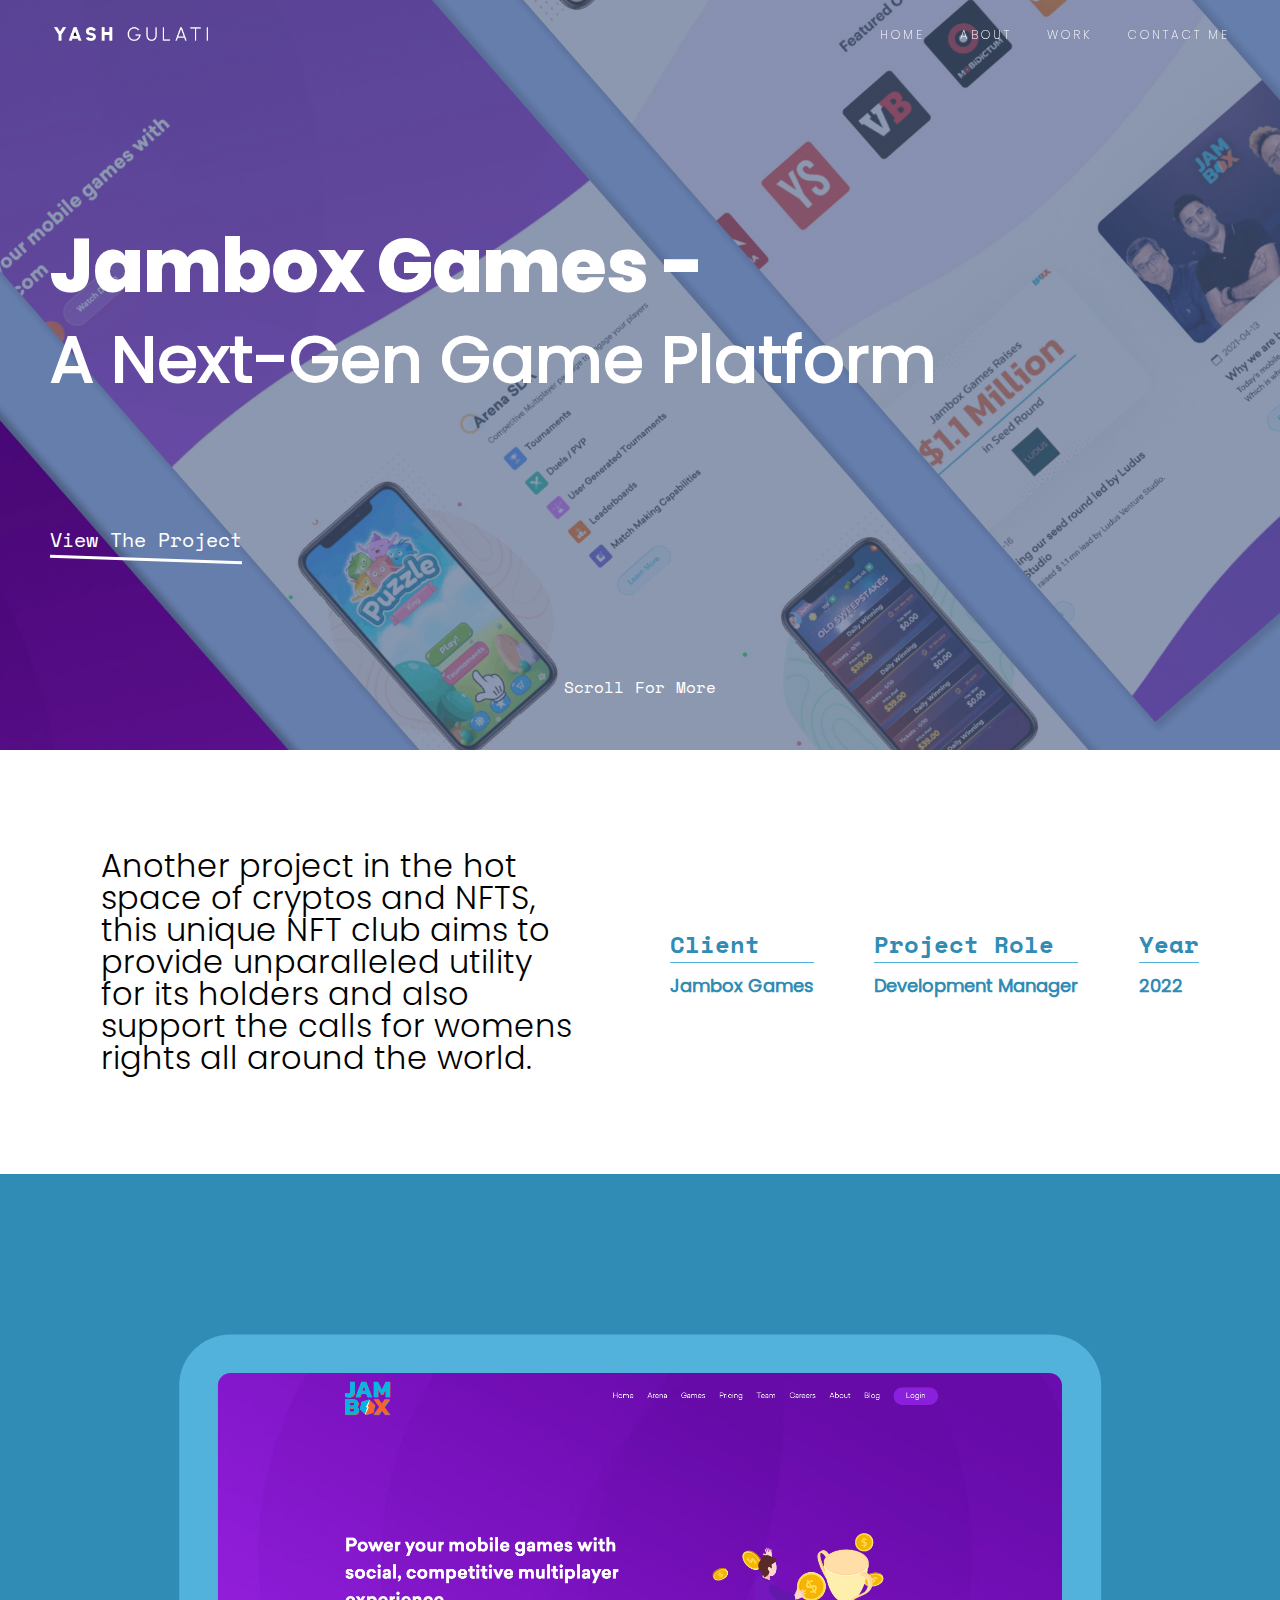
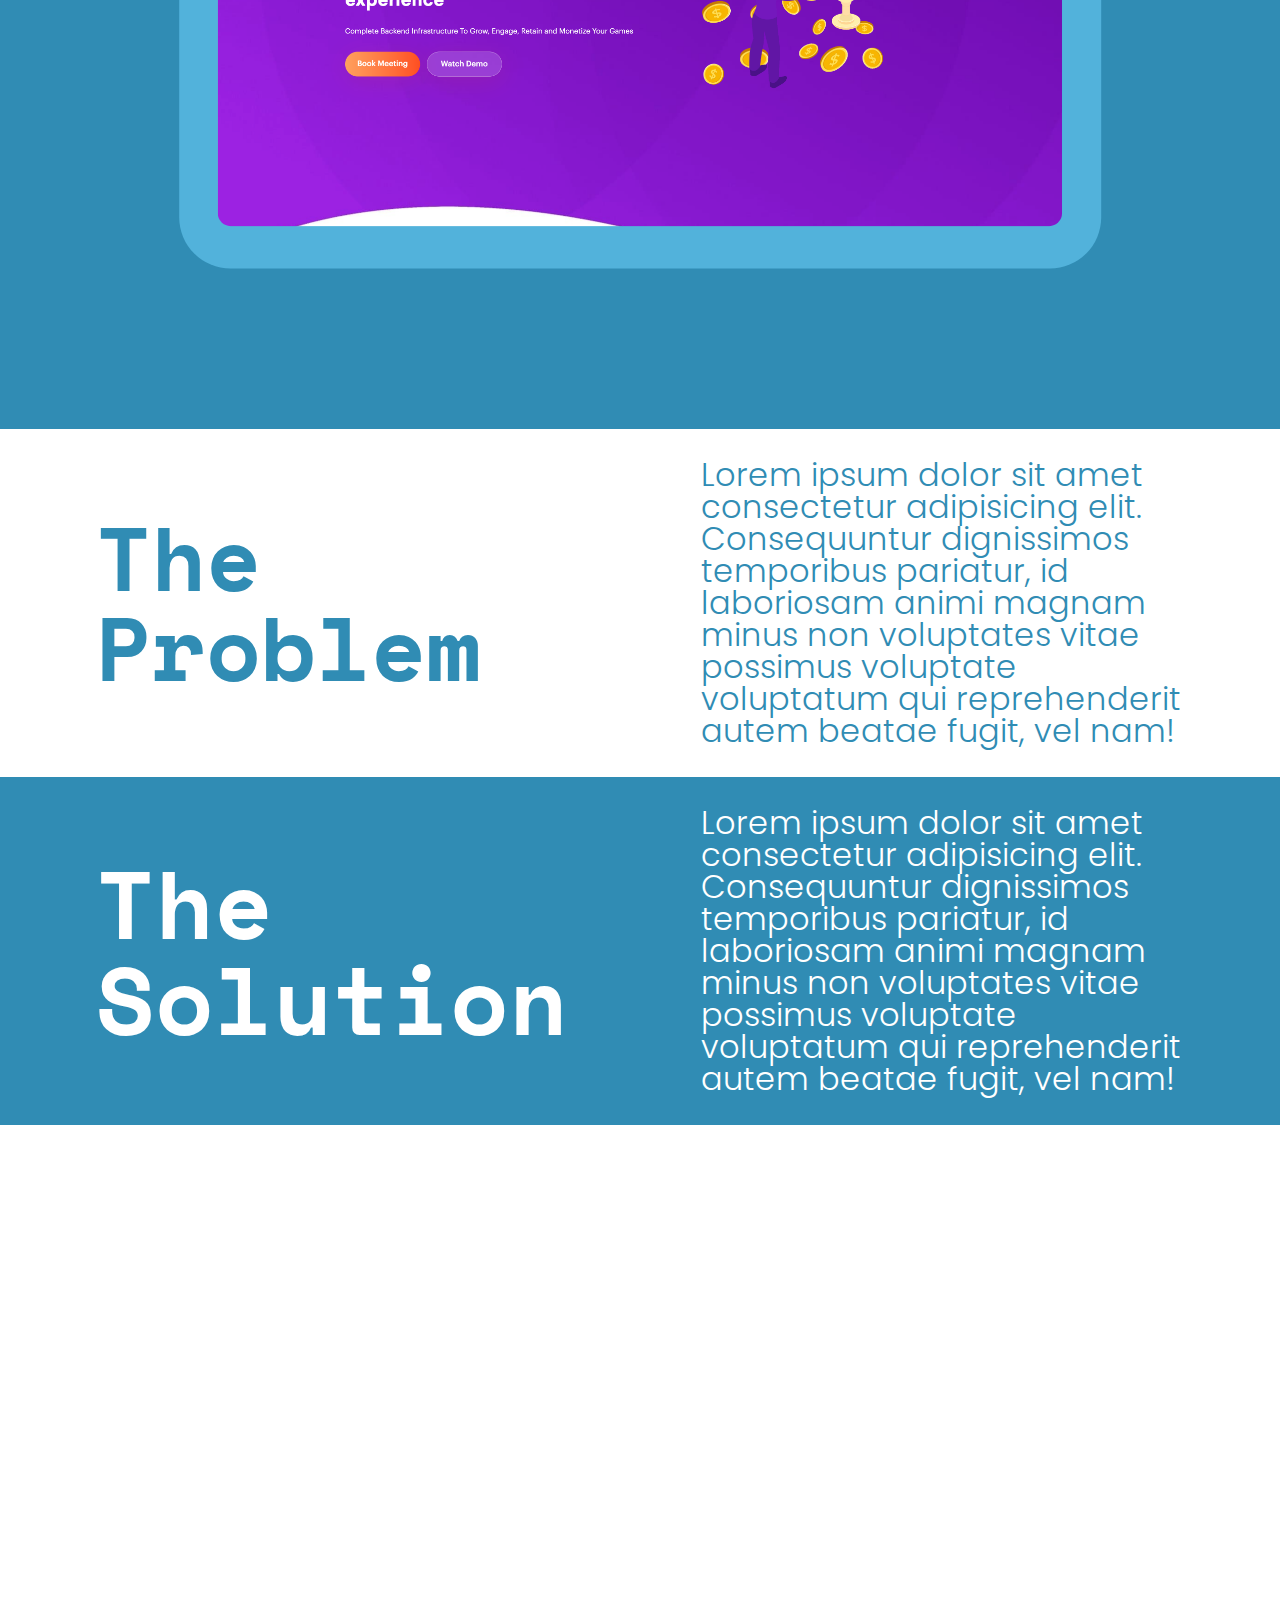
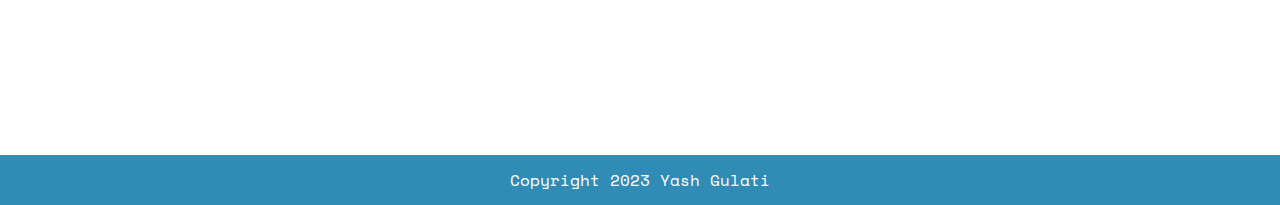
==== work/jambox/index.html @ 0f2e0605 "Updated" ====
<!DOCTYPE html>
<html lang="en">
<head>
    <title>Jambox | Yash Gulati</title>
    <link rel="stylesheet" href="/components/media/css/template/case-study-temp.css">
    <link rel="stylesheet" href="/components/media/css/customizations/jambox.css">
    <div class="head"></div>
</head>
<body>
    <div id="nav-placeholder"></div>

        <section id="context">
            <div class="context-content">
                <div class="headers">
                    <h1 class="headerh1">Jambox Games  -</h1>
                    <h2 class="headerh2">A Next-Gen Game Platform</h2>
                </div>
    
                <div class="button">
                    <a href="https://www.jambox.games"  target="_blank">View The Project</a>
                </div>
                <div class="scroll-p">
                    <a>Scroll For More</a>
                </div>
            </div>
        </section>


    <section id="summary">
        <div class="summary-content">
            <div class="left-brief">
                <h1>Another project in the hot space of <span class="bold">cryptos and NFTS, </span>  this unique NFT club aims to provide unparalleled utility for its holders and also support the calls for <span class="bold"> womens rights </span>all around the world.</h1>
            </div>
            <div class="right-brief">
                <div class="info-card">
                    <h3>Client
                        <div class="card-line"></div>
                    </h3>
                    <h2>Jambox Games</h2>
                </div>

                <div class="info-card">
                    <h3>Project Role
                        <div class="card-line"></div>
                    </h3>
                    <h2>Development Manager</h2>
                </div>

                <div class="info-card">
                    <h3>Year
                        <div class="card-line"></div>
                    </h3>
                    <h2>2022</h2>
                </div>
            </div>
        </div>
    </section>

    <section id="viewport">
        <section id="viewport">
            <div class="inner-viewport">
                <img src="/components/media/img/website-screenshots/jambox.png" alt="">
            </div>
        </section>
    </section>

    <section class="prob-sol">
        <div id="proj-description-inverse">
            <div class="proj-description-left">
                <h1>The <br> Problem</h1>
            </div>
            <div class="proj-description-right">
                <h1>Lorem ipsum dolor sit amet consectetur adipisicing elit. Consequuntur dignissimos temporibus pariatur, id laboriosam animi magnam minus non voluptates vitae possimus voluptate voluptatum qui reprehenderit autem beatae fugit, vel nam!</h1>
            </div>
        </div>
        <div id="proj-description">
        <div class="proj-description-left">
            <h1>The<br> Solution</h1>
        </div>
        <div class="proj-description-right">
            <h1>Lorem ipsum dolor sit amet consectetur adipisicing elit. Consequuntur dignissimos temporibus pariatur, id laboriosam animi magnam minus non voluptates vitae possimus voluptate voluptatum qui reprehenderit autem beatae fugit, vel nam!</h1>
        </div>
        </div>
    </section>
    
    <section id="moreprojects">
    </section>

    <div class="footer"></div>


    <script src="https://code.jquery.com/jquery-1.10.2.js"></script>
    <script src="/components/media/js/template.js"></script>
    <script src="/components/media/js/case-study.js"></script>

</body>
</html>
---- components/media/css/template/case-study-temp.css ----
*,
body,
html {
  margin: 0;
  padding: 0;
  box-sizing: border-box;
}

body {
  background: var(--mainColor);
  --black: #111;
  --footerBG: var(--mainColor);
  --navBG: transparent;
}

header img {
  width: 100vw;
}

#context {
  height: 750px;
  background: var(--headerBG);
  background-size: cover;
  background-repeat: no-repeat;
  background-position: var(--headerPOS);
  z-index: 2;
}

.context-content {
  position: relative;
  height: 100%;
}

#context h1 {
  font-family: Poppins800;
  font-size: 75px;
  line-height: 1.05;
  color: white;
  letter-spacing: -1px;
}

#context h2 {
  font-family: Poppins400;
  font-size: 65px;
  color: white;
  margin-top: 5px;
}

.headers {
  position: absolute;
  top: 40%;
  transform: translateY(-40%);
  margin-left: 50px;
}

.line {
  width: 35px;
  height: 8px;
  background-color: white;
}

.headers h1 {
  display: flex;
  flex-direction: row;
  align-items: center;
}

.button {
  position: absolute;
  margin-left: 50px;
  top: 70%;
  transform: translateY(-70%);
}

.button a {
  text-decoration: none;
  color: white;
  font-family: SpaceMono400;
  font-weight: 400;
  font-size: 20px;
  padding-bottom: 10px;
  transition: 250ms all linear;
}

.button a::before {
  z-index: 5;
  content: "";
  width: 100%;
  position: absolute;
  bottom: -7px;
  height: 3px;
  left: 0;
  display: block;
  background: #fff;
  transition: all 0.2s ease-in-out;
  transform: rotate(2deg);
}

.button a:hover:before {
  background: var(--viewProjectHoverColor);
  height: 10px;
  z-index: 0;
}

#summary {
  height: auto;
  width: 100vw;
  background: white;
  z-index: 3;
}

#summary h1 {
  font-family: Poppins300;
  font-size: 32px;
  font-weight: 400;
  line-height: 1;
  width: 80%;
  margin-left: 50px;
}

.summary-content {
  padding-top: 100px;
  padding-bottom: 100px;
  display: flex;
  width: 92vw;
  margin: auto;
  flex-direction: row;
  align-items: center;
  justify-content: space-around;
}

.right-brief {
  display: flex;
  flex-direction: row;
  align-items: baseline;
  justify-content: space-around;
  width: 100%;
}

.left-brief {
  width: 100%;
}

.right-brief h3 {
  font-family: SpaceMono700;
  color: var(--mainColor);
  position: relative;
  font-size: 24px;
}

.right-brief h2 {
  margin-top: 10px;
  font-family: Poppins400;
  color: var(--mainColor);
  font-size: 18px;
}

.info-card {
  margin-left: 20px;
  margin-right: 20px;
}

.card-line {
  height: 1px;
  width: 100%;
  background: var(--viewProjectHoverColor);
  position: absolute;
}

header {
  position: sticky;
  top: 0;
}

section {
  position: sticky;
  top: 0;
}

.scroll-p {
  position: absolute;
  top: 90%;
  left: 50%;
  transform: translate(-90%, -50%);
}

.scroll-p a {
  color: white;
  font-family: SpaceMono400;
  text-decoration: none;
  letter-spacing: 0.2px;
}

/* anim */

.headers h1 {
  opacity: 0;
  transform: translateX(-50px);
  transition: all 1s ease 0s;
  transition-delay: 0s;
}

.headerh1.anim {
  opacity: 1;
  transform: translateX(0px);
}

.headers h2 {
  opacity: 0;
  transform: translateY(-50px);
  transition: all 1.3s ease 0s;
  transition-delay: 0.5s;
}

.headerh2.anim {
  opacity: 1;
  transform: translateY(0px);
}

.button {
  opacity: 0;
  transform: translate(-25px, -25px);
  transition: all 2s ease 0s;
  transition-delay: 1s;
}

.button.anim {
  opacity: 1;
  transform: translate(0, 0);
}

.scroll-p {
  opacity: 0;
  transform: translateY(-50px);
  transition: all 2.5s ease 0s;
  transition-delay: 1.3s;
}

.scroll-p.anim {
  opacity: 1;
  transform: translateY(0px) translateX(-50%);
}

#home {
  margin-top: calc(100vh - 600px);
  transition: all 2.5s ease 0s;
  transition-delay: 1.3s;
  z-index: 2;
}

#home img {
  width: 70vw;
  margin: auto;
}

#home.anim {
  margin-top: 0;
}

/* Viewport section */
#viewport {
  background-color: var(--mainColor);
  height: 95vh;
  z-index: 5;
}

.inner-viewport {
  width: 72%;
  position: absolute;
  top: 50%;
  left: 50%;
  transform: translate(-50%, -50%);
  border-radius: 4vw;
  background: var(--viewProjectHoverColor);
}

.inner-viewport img {
  margin: auto;
  margin: auto;
  padding: 3vw;
  width: 100%;
  left: 50%;
  transform: translateX(-50%);
  position: relative;
  border-radius: 4vw;
}

/* Project Description */
#proj-description {
  min-height: 40vh;
  z-index: 6;
  background: var(--mainColor);
  display: flex;
  flex-direction: row;
  align-items: center;
  justify-content: space-around;
}

.proj-description-left {
  margin-left: 7.5vw;
  width: 90%;
  line-height: 1;
}

.proj-description-left h1 {
  font-family: SpaceMono700;
  font-size: 7.5vw;
  color: white;
}

.proj-description-right {
  margin-right: 1vw;
  width: 100%;
  margin-left: 0%;
}

#proj-description .proj-description-left,
#proj-description .proj-description-right {
  color: var(--mainColor);
}

#proj-description .proj-description-right h1 {
  font-family: Poppins300;
  font-size: 32px;
  font-weight: 400;
  line-height: 1;
  width: 80%;
  color: white;
  margin-left: 50px;
}

#proj-description-inverse {
  min-height: 40vh;
  background: white;
  display: flex;
  flex-direction: row;
  align-items: center;
  justify-content: space-around;
}

#proj-description-inverse .proj-description-left h1 {
  font-family: SpaceMono700;
  font-size: 7vw;
  color: var(--mainColor);
}

#proj-description-inverse .proj-description-right h1 {
  color: var(--mainColor);
}

#proj-description-inverse .proj-description-right h1 {
  font-family: Poppins300;
  font-size: 32px;
  font-weight: 400;
  line-height: 1;
  width: 80%;
  margin-left: 50px;
}

.prob-sol {
  z-index: 5 !important;
  position: sticky;
}

#proj-description-inverse h1 {
  color: white;
}
/* similar projects section */

#moreprojects {
  min-height: 70vh;
  background: white;
  z-index: 6;
  position: relative;
}

/* Scrollbar */
body::-webkit-scrollbar {
  display: none;
}
/* Hide scrollbar for IE, Edge and Firefox */
body {
  -ms-overflow-style: none;
  /* IE and Edge */
  scrollbar-width: none;
  /* Firefox */
}

@media screen and (max-width: 1000px) {
  .summary-content {
    width: 97vw;
  }

  #summary h1 {
    margin-left: 20px;
  }
}

@media screen and (max-width: 768px) {
  #context h1 {
    font-size: 55px;
  }

  #context h2 {
    font-size: 52px;
  }

  #context {
    height: 680px;
  }

  #summary h1 {
    width: calc(100% - 100px);
  }

  .summary-content {
    flex-direction: column;
  }

  .right-brief {
    margin-top: 50px;
  }

  .line {
    width: 25px;
    height: 5px;
    margin-left: 15px;
  }

  #context {
    height: 680px;
  }
}

@media screen and (max-width: 500px) {
  .headers {
    margin-left: 20px;
  }

  .button {
    margin-left: 20px;
  }

  .summary-content {
    padding-top: 70px;
  }

  .right-brief {
    flex-direction: column;
    margin-top: 30px;
  }

  .info-card {
    margin-top: 20px;
  }
}

/* ==========***===========
New CSS
==========***=========== */

.more-projects-wrapper {
  width: 90%;
  margin: auto;
  padding-left: 7.5vw;
  margin-right: 34.5vw !important;
  padding-top: 50px;
}

.more-projects-wrapper h2 {
  font-family: SpaceMono700;
  font-size: 4vw;
  color: var(--mainColor);
}

.more-projects-table table {
  width: 100%;
  padding-top: 30px;
}

.more-projects-table table tr {
  display: flex;
  justify-content: space-between;
  width: 100%;
  border-bottom: 1px solid var(--mainColor);
  border-collapse: collapse;
}

.more-projects-table table tr td.title {
  font-family: SpaceMono700;
  font-size: 25px;
}

.more-projects-table table tr td {
  font-family: Poppins300;
  font-size: 20px;
  color: var(--mainColor);
  padding: 20px 0;
}

/* ===========***============
Responsive CSS
===========***============ */

/* Min Width 1200px and Max Width 1399px */

@media (min-width: 1200px) and (max-width: 1399px) {
  #proj-description-inverse,
  #proj-description {
    min-height: auto;
    padding: 30px 0;
  }

  .more-projects-wrapper {
    width: 95%;
  }
}

/* Min Width 992px and Max Width 1199px */

@media (min-width: 992px) and (max-width: 1199px) {
  #proj-description-inverse,
  #proj-description {
    min-height: auto;
    padding: 30px 0;
  }

  .more-projects-wrapper {
    width: 100%;
  }

  #context h1 {
    font-size: 65px;
  }

  #context h2 {
    font-size: 55px;
  }

  #summary h1,
  #proj-description-inverse .proj-description-right h1,
  #proj-description .proj-description-right h1 {
    font-size: 28px;
    line-height: 35px;
  }
}

/* Min Width 768px and Max Width 991px */

@media (min-width: 768px) and (max-width: 991px) {
  #proj-description-inverse,
  #proj-description {
    min-height: auto;
    padding: 30px 0;
  }

  .more-projects-wrapper {
    width: 100%;
  }

  #context h1 {
    font-size: 55px;
  }

  #context h2 {
    font-size: 45px;
  }

  #summary h1,
  #proj-description-inverse .proj-description-right h1,
  #proj-description .proj-description-right h1 {
    font-size: 28px;
    line-height: 35px;
  }

  .more-projects-table table {
    width: 92%;
  }
}

/* Min Width 300px and Max Width 767px */

@media (min-width: 300px) and (max-width: 767px) {
  .links.anim {
    background: #000000;
  }

  nav .links a {
    margin-left: 0 !important;
    padding-left: 0 !important;
  }

  #proj-description-inverse,
  #proj-description {
    min-height: auto;
    padding: 30px 0;
    flex-direction: column;
  }

  .more-projects-wrapper {
    width: 100%;
  }

  #context h1 {
    font-size: 42px;
  }

  #context h2 {
    font-size: 30px;
  }

  #summary h1,
  #proj-description-inverse .proj-description-right h1,
  #proj-description .proj-description-right h1 {
    font-size: 24px;
    line-height: 35px;
    width: 100%;
    margin-left: 0;
    padding: 0 20px;
  }

  .more-projects-table table {
    width: 92%;
  }

  #viewport {
    height: 50vh;
  }

  .proj-description-left {
    margin-left: 0;
  }

  #proj-description-inverse .proj-description-left h1,
  .proj-description-left h1 {
    font-size: 36px;
    line-height: 45px;
    padding-bottom: 20px;
  }

  .more-projects-wrapper h2 {
    font-size: 30px;
  }

  .more-projects-table table tr td.title {
    font-size: 20px;
  }

  .more-projects-table table tr td {
    font-size: 18px;
  }

  footer p {
    width: 100%;
    text-align: center;
  }
}
---- components/media/css/customizations/jambox.css ----
body {
    --mainColor: #308cb4;
    --viewProjectHoverColor: #52B2DB;
    --headerBG: linear-gradient(0deg, rgba(0, 0, 0, 0.3), rgba(0, 0, 0, 0.3)), url(/components/media/img/mockup-bg/jambox.jpg);
    --headerPOS: top;
}
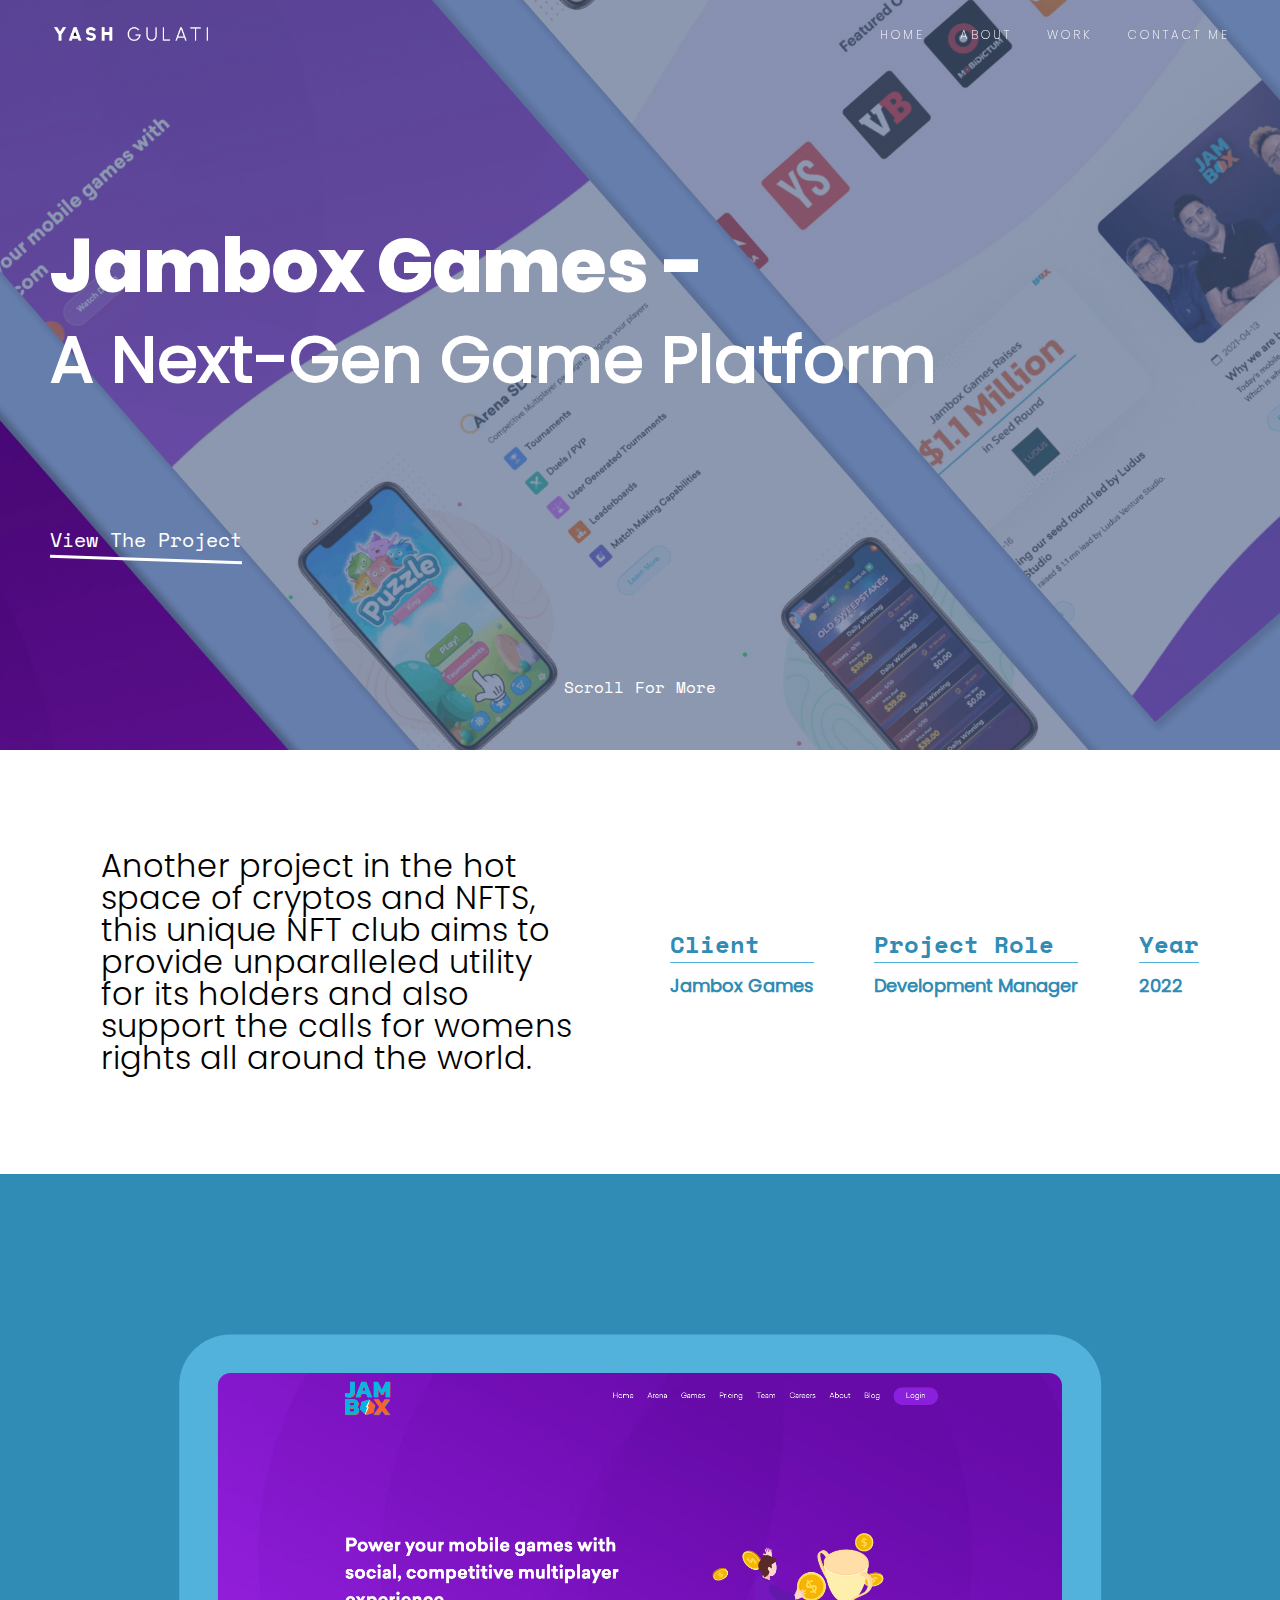
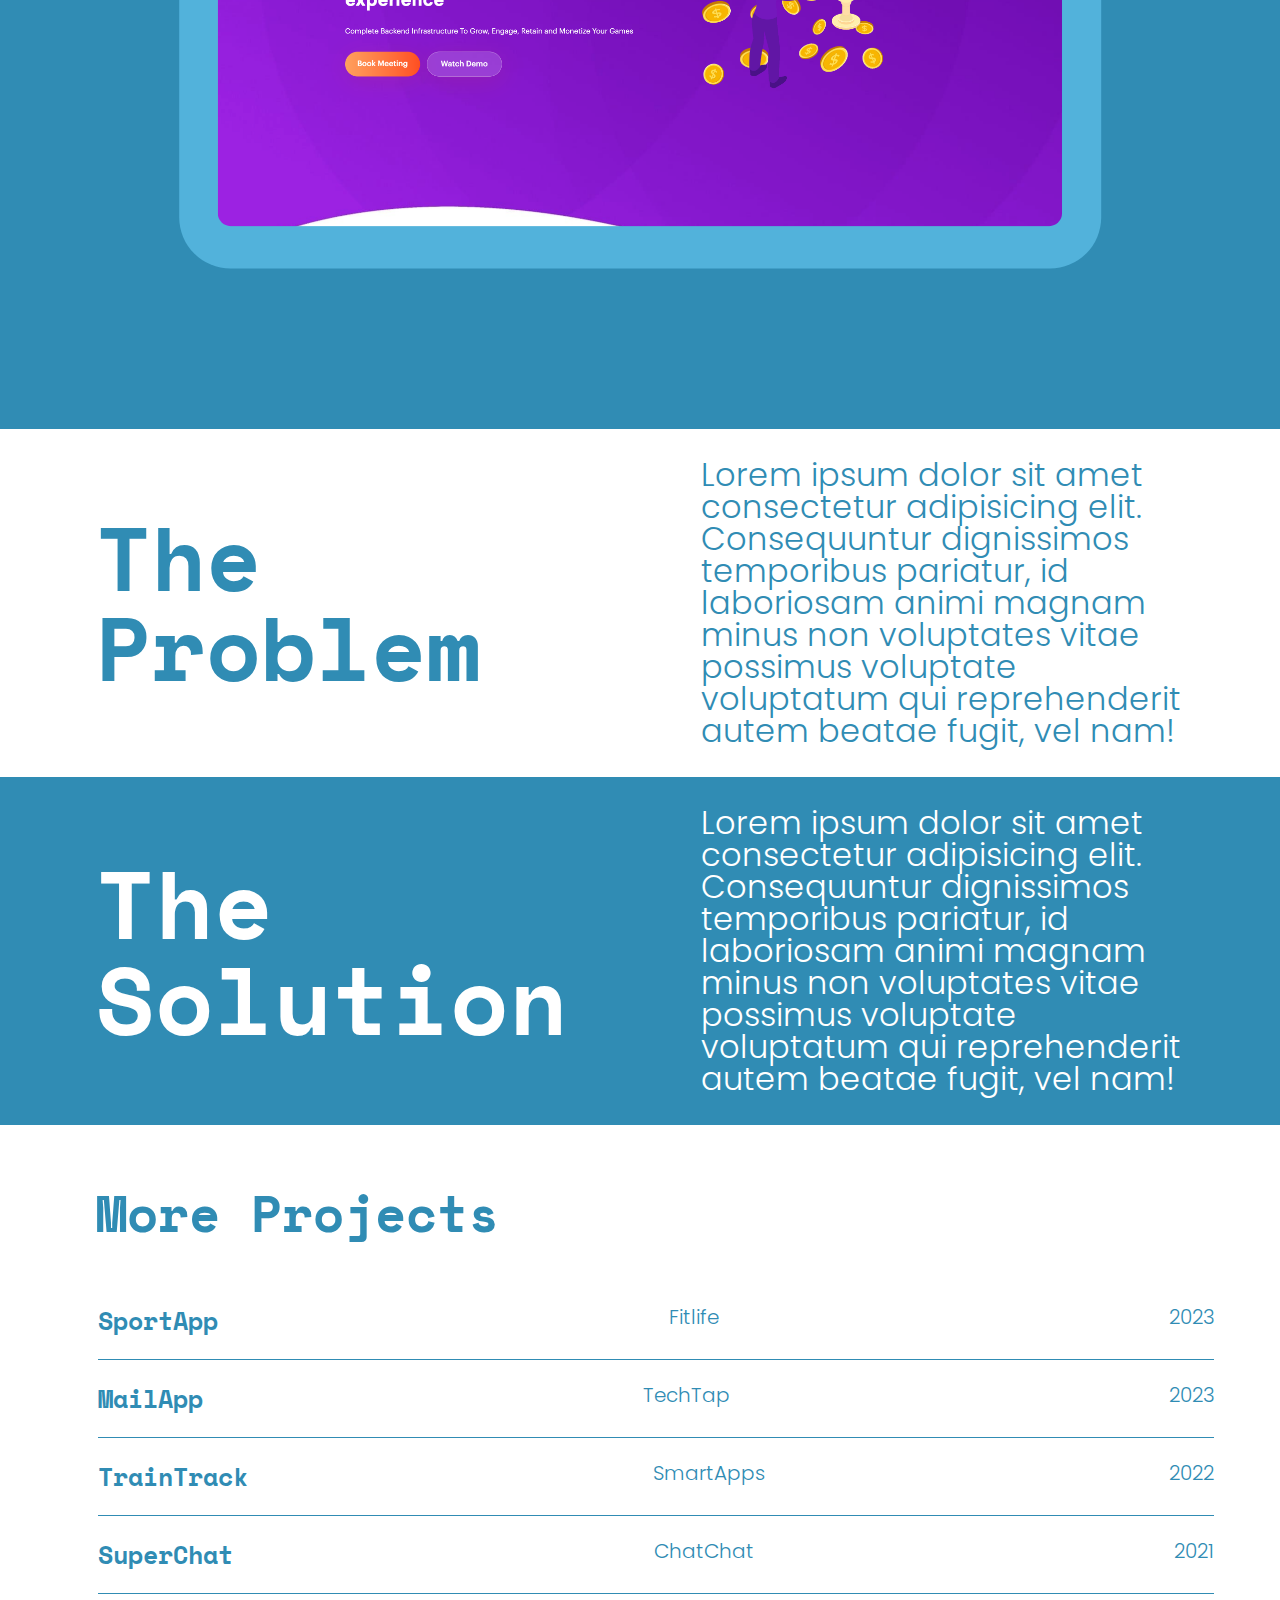
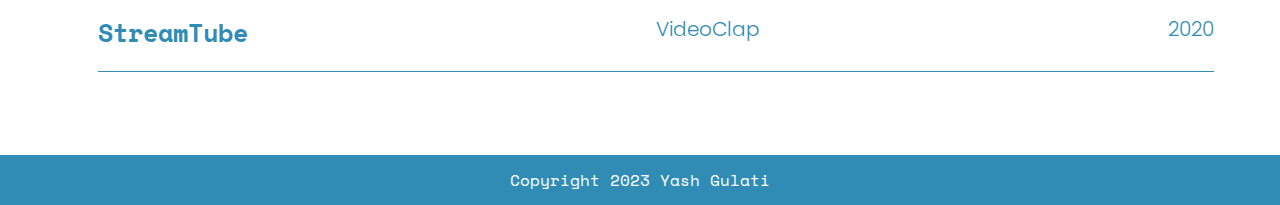
==== commit f948b3b4: "Updated" ====
--- a/work/jambox/index.html
+++ b/work/jambox/index.html
@@ -1,97 +1,164 @@
 <!DOCTYPE html>
 <html lang="en">
-<head>
+  <head>
     <title>Jambox | Yash Gulati</title>
-    <link rel="stylesheet" href="/components/media/css/template/case-study-temp.css">
-    <link rel="stylesheet" href="/components/media/css/customizations/jambox.css">
+    <link
+      rel="stylesheet"
+      href="/components/media/css/template/case-study-temp.css"
+    />
+    <link
+      rel="stylesheet"
+      href="/components/media/css/customizations/jambox.css"
+    />
     <div class="head"></div>
-</head>
-<body>
+  </head>
+  <body>
     <div id="nav-placeholder"></div>
 
-        <section id="context">
-            <div class="context-content">
-                <div class="headers">
-                    <h1 class="headerh1">Jambox Games  -</h1>
-                    <h2 class="headerh2">A Next-Gen Game Platform</h2>
-                </div>
-    
-                <div class="button">
-                    <a href="https://www.jambox.games"  target="_blank">View The Project</a>
-                </div>
-                <div class="scroll-p">
-                    <a>Scroll For More</a>
-                </div>
-            </div>
-        </section>
+    <section id="context">
+      <div class="context-content">
+        <div class="headers">
+          <h1 class="headerh1">Jambox Games -</h1>
+          <h2 class="headerh2">A Next-Gen Game Platform</h2>
+        </div>
 
+        <div class="button">
+          <a href="https://www.jambox.games" target="_blank"
+            >View The Project</a
+          >
+        </div>
+        <div class="scroll-p">
+          <a>Scroll For More</a>
+        </div>
+      </div>
+    </section>
 
     <section id="summary">
-        <div class="summary-content">
-            <div class="left-brief">
-                <h1>Another project in the hot space of <span class="bold">cryptos and NFTS, </span>  this unique NFT club aims to provide unparalleled utility for its holders and also support the calls for <span class="bold"> womens rights </span>all around the world.</h1>
-            </div>
-            <div class="right-brief">
-                <div class="info-card">
-                    <h3>Client
-                        <div class="card-line"></div>
-                    </h3>
-                    <h2>Jambox Games</h2>
-                </div>
+      <div class="summary-content">
+        <div class="left-brief">
+          <h1>
+            Another project in the hot space of
+            <span class="bold">cryptos and NFTS, </span> this unique NFT club
+            aims to provide unparalleled utility for its holders and also
+            support the calls for <span class="bold"> womens rights </span>all
+            around the world.
+          </h1>
+        </div>
+        <div class="right-brief">
+          <div class="info-card">
+            <h3>
+              Client
+              <div class="card-line"></div>
+            </h3>
+            <h2>Jambox Games</h2>
+          </div>
 
-                <div class="info-card">
-                    <h3>Project Role
-                        <div class="card-line"></div>
-                    </h3>
-                    <h2>Development Manager</h2>
-                </div>
+          <div class="info-card">
+            <h3>
+              Project Role
+              <div class="card-line"></div>
+            </h3>
+            <h2>Development Manager</h2>
+          </div>
 
-                <div class="info-card">
-                    <h3>Year
-                        <div class="card-line"></div>
-                    </h3>
-                    <h2>2022</h2>
-                </div>
-            </div>
+          <div class="info-card">
+            <h3>
+              Year
+              <div class="card-line"></div>
+            </h3>
+            <h2>2022</h2>
+          </div>
         </div>
+      </div>
     </section>
 
     <section id="viewport">
-        <section id="viewport">
-            <div class="inner-viewport">
-                <img src="/components/media/img/website-screenshots/jambox.png" alt="">
-            </div>
-        </section>
+      <section id="viewport">
+        <div class="inner-viewport">
+          <img
+            src="/components/media/img/website-screenshots/jambox.png"
+            alt=""
+          />
+        </div>
+      </section>
     </section>
 
     <section class="prob-sol">
-        <div id="proj-description-inverse">
-            <div class="proj-description-left">
-                <h1>The <br> Problem</h1>
-            </div>
-            <div class="proj-description-right">
-                <h1>Lorem ipsum dolor sit amet consectetur adipisicing elit. Consequuntur dignissimos temporibus pariatur, id laboriosam animi magnam minus non voluptates vitae possimus voluptate voluptatum qui reprehenderit autem beatae fugit, vel nam!</h1>
-            </div>
-        </div>
-        <div id="proj-description">
+      <div id="proj-description-inverse">
         <div class="proj-description-left">
-            <h1>The<br> Solution</h1>
+          <h1>
+            The <br />
+            Problem
+          </h1>
         </div>
         <div class="proj-description-right">
-            <h1>Lorem ipsum dolor sit amet consectetur adipisicing elit. Consequuntur dignissimos temporibus pariatur, id laboriosam animi magnam minus non voluptates vitae possimus voluptate voluptatum qui reprehenderit autem beatae fugit, vel nam!</h1>
+          <h1>
+            Lorem ipsum dolor sit amet consectetur adipisicing elit.
+            Consequuntur dignissimos temporibus pariatur, id laboriosam animi
+            magnam minus non voluptates vitae possimus voluptate voluptatum qui
+            reprehenderit autem beatae fugit, vel nam!
+          </h1>
         </div>
+      </div>
+      <div id="proj-description">
+        <div class="proj-description-left">
+          <h1>
+            The<br />
+            Solution
+          </h1>
         </div>
+        <div class="proj-description-right">
+          <h1>
+            Lorem ipsum dolor sit amet consectetur adipisicing elit.
+            Consequuntur dignissimos temporibus pariatur, id laboriosam animi
+            magnam minus non voluptates vitae possimus voluptate voluptatum qui
+            reprehenderit autem beatae fugit, vel nam!
+          </h1>
+        </div>
+      </div>
     </section>
-    
+
     <section id="moreprojects">
+      <div class="more-projects-wrapper">
+        <h2>More Projects</h2>
+        <div class="more-projects-table">
+          <table>
+            <tbody>
+              <tr>
+                <td class="title">SportApp</td>
+                <td>Fitlife</td>
+                <td>2023</td>
+              </tr>
+              <tr>
+                <td class="title">MailApp</td>
+                <td>TechTap</td>
+                <td>2023</td>
+              </tr>
+              <tr>
+                <td class="title">TrainTrack</td>
+                <td>SmartApps</td>
+                <td>2022</td>
+              </tr>
+              <tr>
+                <td class="title">SuperChat</td>
+                <td>ChatChat</td>
+                <td>2021</td>
+              </tr>
+              <tr>
+                <td class="title">StreamTube</td>
+                <td>VideoClap</td>
+                <td>2020</td>
+              </tr>
+            </tbody>
+          </table>
+        </div>
+      </div>
     </section>
 
     <div class="footer"></div>
 
-
     <script src="https://code.jquery.com/jquery-1.10.2.js"></script>
     <script src="/components/media/js/template.js"></script>
     <script src="/components/media/js/case-study.js"></script>
-
-</body>
-</html>+  </body>
+</html>
--- a/components/media/css/template/case-study-temp.css
+++ b/components/media/css/template/case-study-temp.css
@@ -612,8 +612,8 @@
   #summary h1,
   #proj-description-inverse .proj-description-right h1,
   #proj-description .proj-description-right h1 {
-    font-size: 24px;
-    line-height: 35px;
+    font-size: 17px;
+    line-height: 31px;
     width: 100%;
     margin-left: 0;
     padding: 0 20px;
@@ -633,7 +633,7 @@
 
   #proj-description-inverse .proj-description-left h1,
   .proj-description-left h1 {
-    font-size: 36px;
+    font-size: 47px;
     line-height: 45px;
     padding-bottom: 20px;
   }
